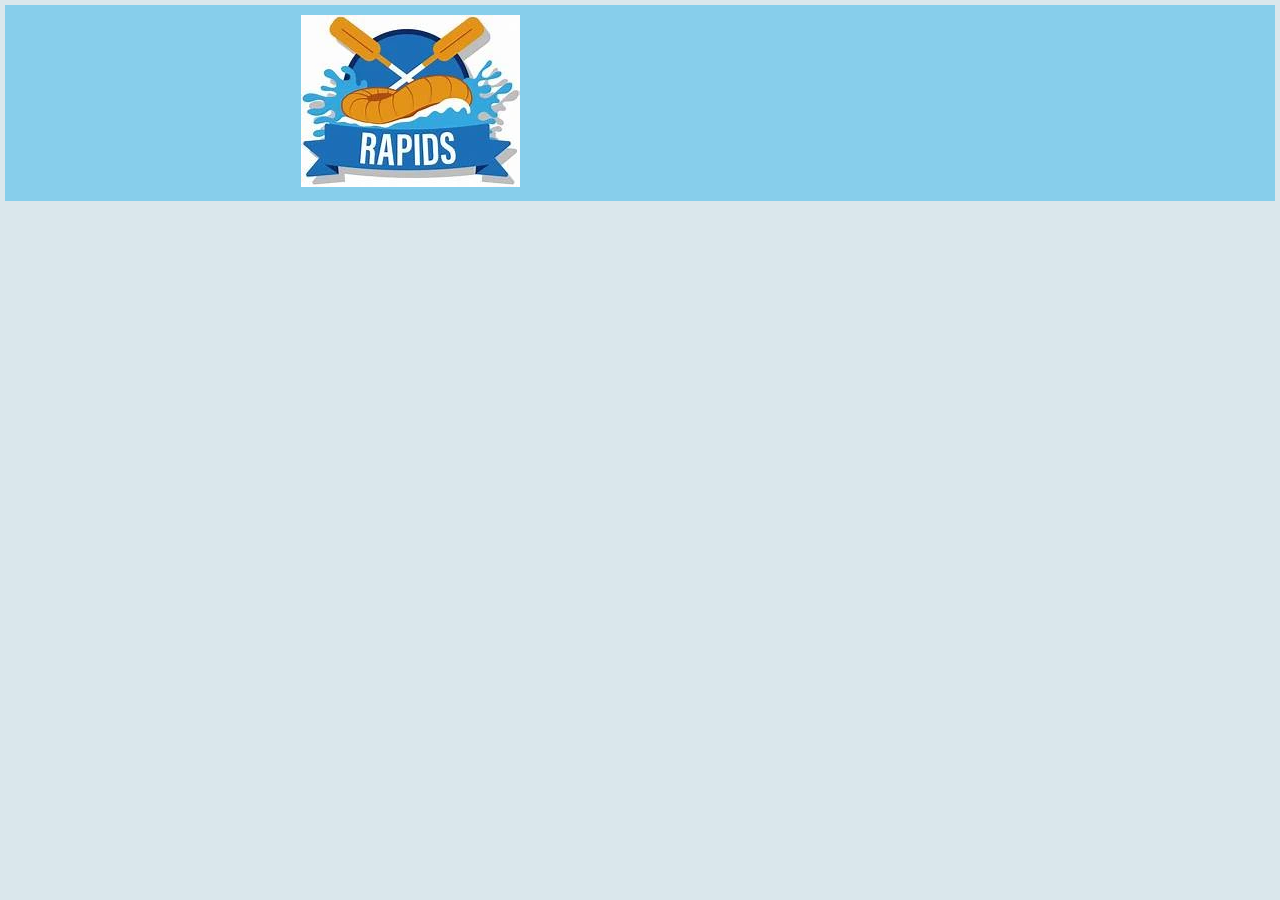
==== wwr/index.html @ 6f5b62db "contact.html updated" ====
<!DOCTYPE html>
<html lang="en-US">

<head>
    <meta charset="utf-8">
    <meta name="viewpoint" content="width=device-width, initial-scaale=1.0">
    <title> Wireframe project</title>
    <meta name="description" content="White Water rafting website ">
    <meta name=" Author" content=" David Grace Omolara">
    <link rel="stylesheet" href="styles/rafting.css">

    <link rel="preconnect" href="https://fonts.googleapis.com">
    <link rel="preconnect" href="https://fonts.gstatic.com" crossorigin>
    <link href="https://fonts.googleapis.com/css2?family=Roboto:ital,wght@0,100..900;1,100..900&display=swap"
        rel="stylesheet">
    <link rel="preconnect" href="https://fonts.googleapis.com">
    <link rel="preconnect" href="https://fonts.gstatic.com" crossorigin>
</head>
<body>
    <header> 
        <div class="logo-box">
            <img src="images/wwr.logo.webp" alt="Rafting logo">
        </div>
    </header>
</body>
---- wwr/styles/rafting.css ----
* {
    box-sizing: border-box;
    margin: 0;
    padding: 0;
}

body {
    font-family: 'roboto' sans-serif;
    background-color: rgb(218, 231, 236);
    color: #27232f;
    padding: 5px;
}

header {
    display: grid;
    grid-template-columns: 1fr 1fr;
    background-color: skyblue;
}

.logo-box {
    margin: auto;
    width: 64px;
    height: auto;
    padding: 10px;
}

.topnav a {
    display: inline-flex;
    justify-content: end;
    align-items: center;
    text-decoration: none;
    border-style: double;
    padding: 10px;
    margin: 10px;
    margin-top: 25px;
    color: #150d0d;
    border-color: rgb(29, 10, 243);
}

.hero {
    position: relative;
    background-image: url("images/rafting14_600.jpg");
    border: 1px solid #131313;
    margin: 1rem auto 0;
    width: 100;
    height: 400px;
    border-radius: 8px;
    display: flex;
    flex-wrap: wrap;
    justify-content: center;
    align-items: center;
    text-align: center;
    color: white;
    padding: 20px;
    margin-bottom: 20px;
    backdrop-filter: blur(5px);
    border-radius: 10px;

}

h1,
article {
    position: absolute;
}

h1 {
    top: 1px;
    background-color: #1991dc;
}

article {
    top: 10%;
    border-radius: 25px;
    color: rgb(13, 12, 12);
    background-color: rgb(16, 224, 228);
    padding: 20px;
    margin: 1rem auto 0;
}

article img {
    float: right;
    margin: 10px;
    width: 100px;
    border: 1px solid #995656;
}

h2 {
    background-color: #f1ebeb;
    padding: 5px;
    font-size: 2rem;
    color: navy
}

p {
    font-size: 1.3rem;
    padding: 2px;
}

footer {
    display: flex;
    font-size: 1em;
    color: #080707;
    border-top: 1px solid #ccc;
    text-align: center;
    justify-content: center;
}

.sociallink {
    display: flex;
    justify-content: end;
    align-items: end;
    padding-left: 20px;
}

.figure {
    display: grid;
    grid-template-columns: auto auto auto auto;
    border-radius: 20px;
    gap: 10px;
    margin: 0;
    padding: 1px;
    border: 1px solid #ccc;
}

form {
    width: 650px;
    margin: 0 auto;
    padding: 1rem;
    border: 1px solid rgb(0 0 0/0.1);
    border-radius: 0.5rem;
    background-color: #eee;
    display: grid;
}

fieldset {
    display: grid;
    grid-gap: .5rem;
    margin: 1rem;
    border: 1px solid rgb(0 0 0/0.2);
    padding: 1rem;
}

legend {
    padding: 0.5rem;
    color: navy;
    font-size: 1.3em;
}

label,
input,
button,
select,
textarea {
    font-family: Roboto, arial, sans-serif;
}

label {
    text-align: left;
    padding-right: 1rem;
}

input,
select,
textarea {
    padding: 0.5em;
    font-size: 1.1rem;
}

input[type="checkbox"] {
    width: 22px;
    height: 22px;
    vertical-align: bottom;
}

button {
    margin: 1rem;
    background-color: navy;
    color: #fff;
    border: none;
    border-radius: .5rem;
    padding: .75rem;
    font: size 1.2rem;
}

button:hover {
    background-color: darkgreen;
}

.gallery {
    display: grid;
    grid-template-columns: auto auto;
    border-radius: 50px;
    gap: 20px;
    margin: 20px;
    padding: 0;
    border: 1px solid #ccc;

}

footer img {
    width: auto;
    height: auto;
    margin: 20px;

}

.contact {
    box-sizing: border-box;
    padding-right: 20px;
    border: 1px solid #ccc;
    text-align: center;
}
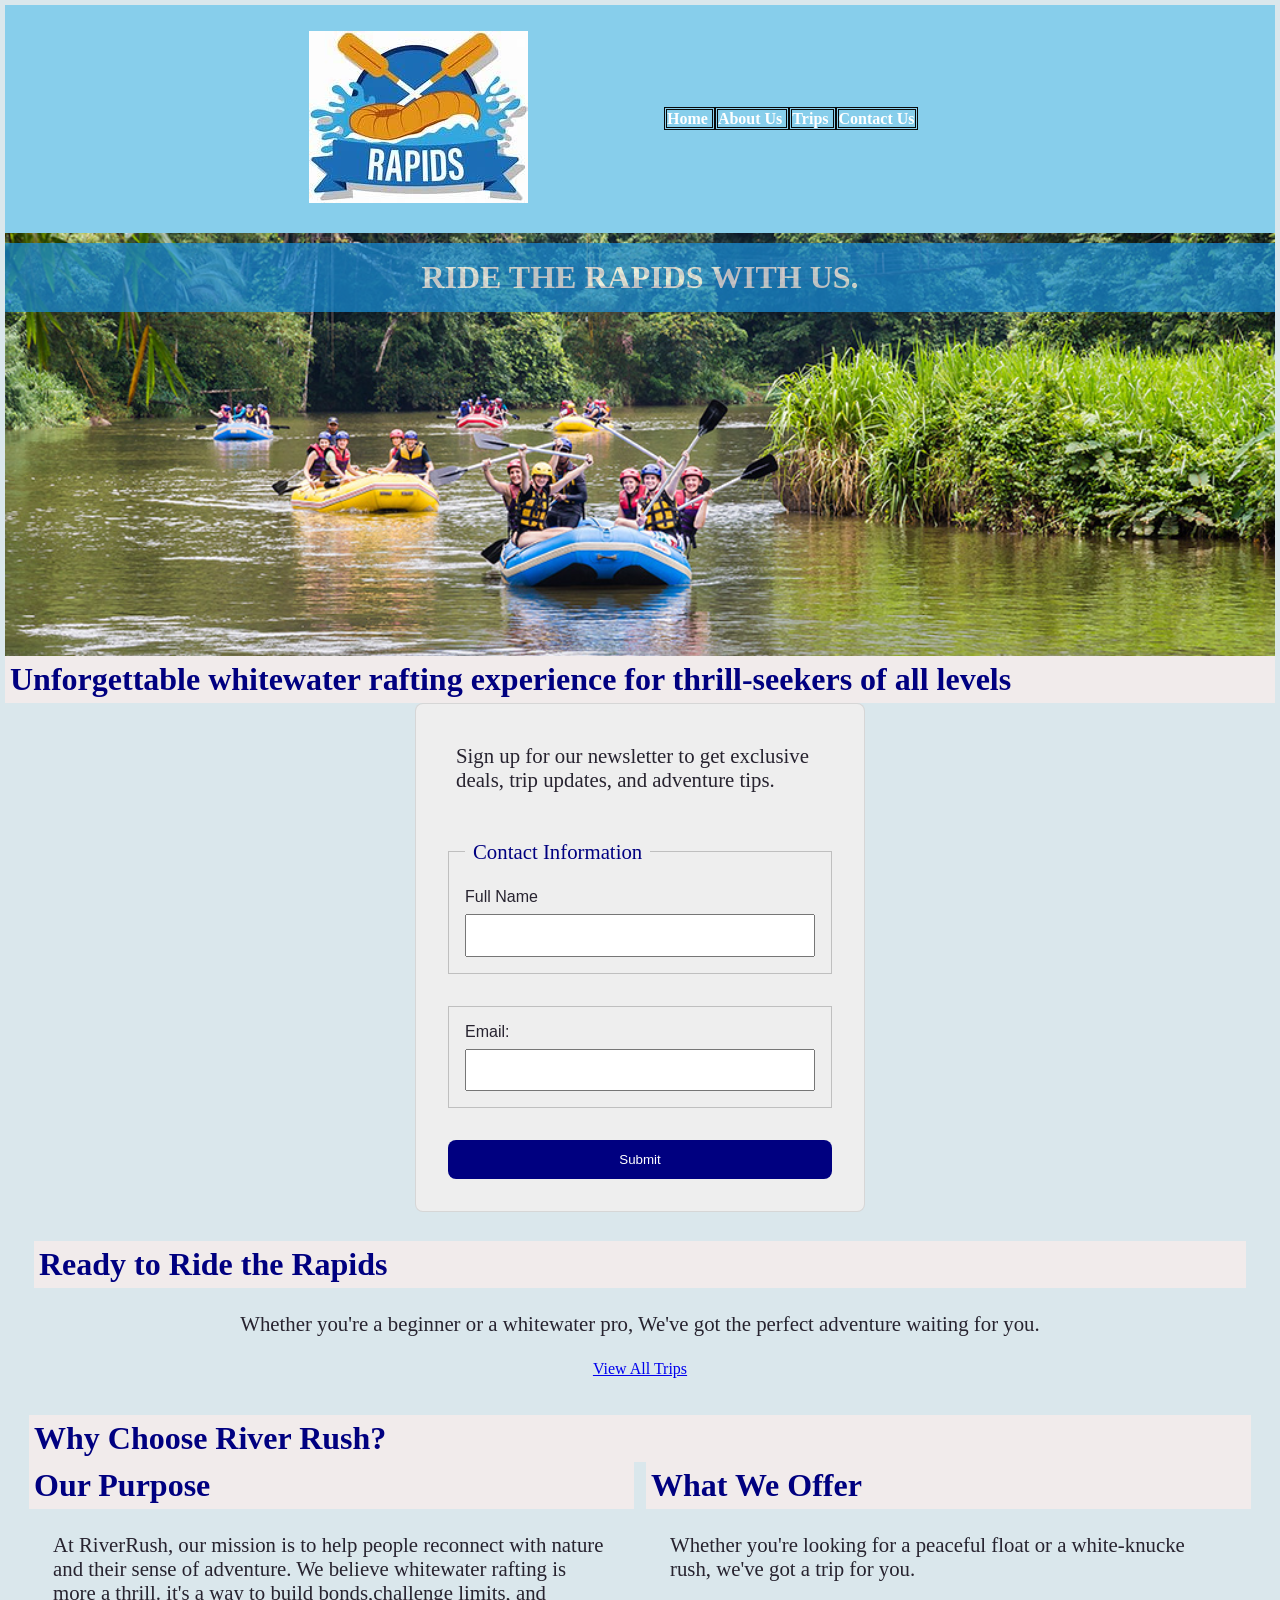
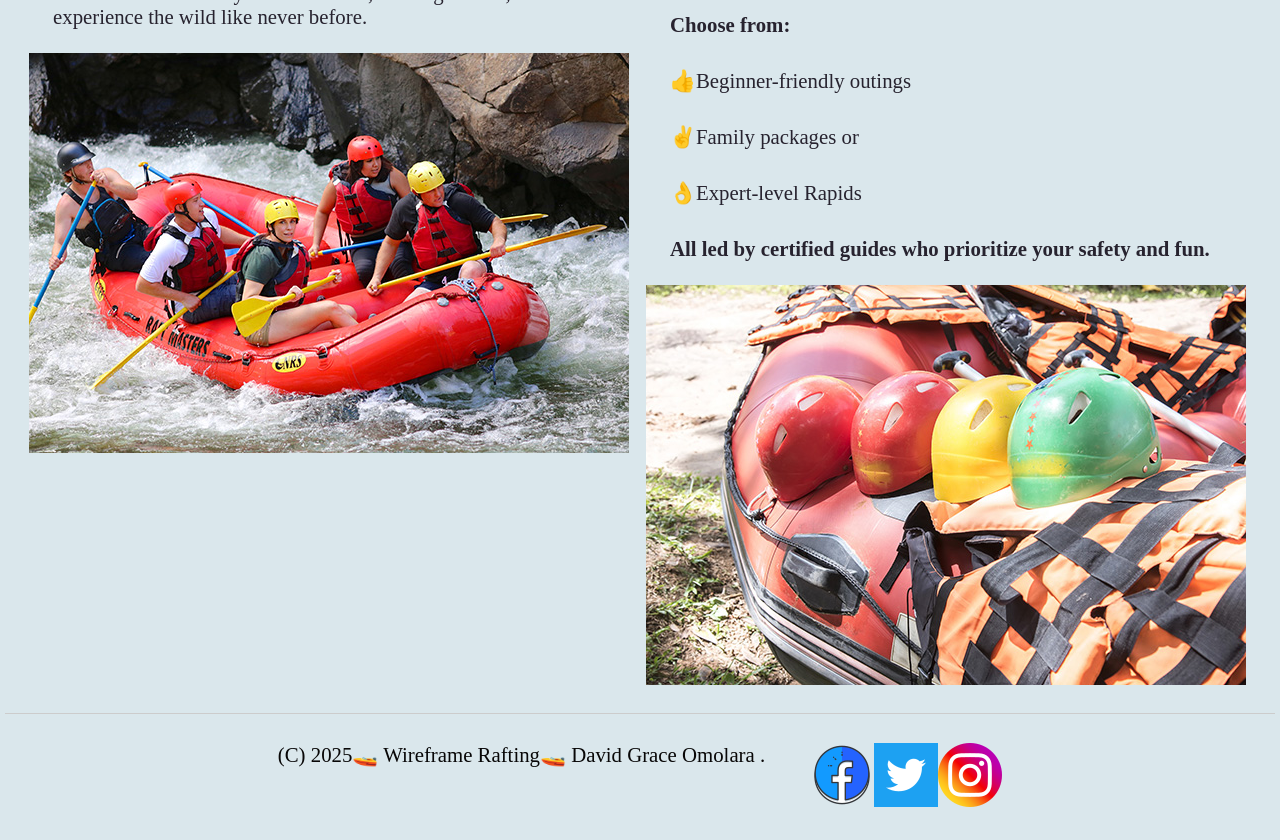
==== commit ce79ee9c: "wwr added" ====
--- a/wwr/index.html
+++ b/wwr/index.html
@@ -16,10 +16,81 @@
     <link rel="preconnect" href="https://fonts.googleapis.com">
     <link rel="preconnect" href="https://fonts.gstatic.com" crossorigin>
 </head>
+
 <body>
-    <header> 
+    <header>
         <div class="logo-box">
             <img src="images/wwr.logo.webp" alt="Rafting logo">
         </div>
+        <nav>
+            <ul class="topnav">
+                <a href="Index.html"> Home </a>
+                <a href="About.html"> About Us </a>
+                <a href="Trips.html"> Trips </a>
+                <a href="Contact.html"> Contact Us </a>
+            </ul>
+        </nav>
     </header>
+    <main>
+        <div class="hero">
+            <img src="images/rafting14_600.jpg" alt="background-image">
+            <h1> RIDE THE RAPIDS WITH US. </h1>
+            <h2> Unforgettable whitewater rafting experience for thrill-seekers of all levels</h2>
+        </div>
+        <form>
+            <p> Sign up for our newsletter to get exclusive deals, trip updates, and adventure tips.</p>
+            <fieldset>
+                <legend>Contact Information</legend>
+                <label for="fullname">Full Name</label>
+                <input type="text" id="fullname" name="fullname" required>
+            </fieldset>
+            <fieldset>
+                <label for="user email"> Email:</label>
+                <input type="email" id="email" name="email" required>
+            </fieldset>
+            <button type="submit">Submit</button>
+        </form>
+        <section>
+            <div class="action">
+                <h2> Ready to Ride the Rapids</h2>
+                <p> Whether you're a beginner or a whitewater pro, We've got the perfect adventure waiting for you.</p>
+                <a href="trips.html"> View All Trips</a>
+            </div>
+        </section>
+        <section>
+            <h2> Why Choose River Rush? </h2>
+            <div class="grid">
+                <div>
+                    <h3> Our Purpose </h3>
+                    <p> At RiverRush, our mission is to help people reconnect with nature and their sense of adventure.
+                        We believe whitewater rafting is more a thrill. it's a way to build bonds,challenge limits, and
+                        experience the wild like never before.</p>
+                    <img src="images/rafting19_600.jpg" alt="Rafting purpose">
+                </div>
+                <div>
+                    <h3> What We Offer</h3>
+                    <p> Whether you're looking for a peaceful float or a white-knucke rush, we've got a trip for you.
+                    </p>
+                    <p><strong>Choose from:</strong></p>
+                    <p> 👍Beginner-friendly outings</p>
+                    <p>✌️Family packages or </p>
+                    <p> 👌Expert-level Rapids</p>
+                    <p><strong> All led by
+                            certified guides who prioritize your safety and fun.</strong></p>
+                    <img src="images/rafting22_600.jpg" alt="Rafting packages">
+                </div>
+            </div>
+        </section>
+    </main>
+    <footer>
+        <p> (C) 2025🚤 Wireframe Rafting🚤 David Grace Omolara . </p>
+        <nav class="sociallink">
+            <a href="https://Facebook.com">
+                <img src="images/_facebook-64.webp" alt="Facebook"></a>
+            <a href="https://Twitter.com">
+                <img src="images/1_Twitter4_colored_svg-64.webp" alt="Twitter"></a>
+            <a href="https://instagram.com">
+                <img src="images/2018_social_media_popular_app_logo_instagram-64.webp" alt="Intagram"></a>
+        </nav>
+    </footer>
 </body>
--- a/wwr/styles/rafting.css
+++ b/wwr/styles/rafting.css
@@ -11,9 +11,19 @@
     padding: 5px;
 }
 
+header,
+main,
+footer {
+    width: auto;
+    margin: 0 auto;
+}
+
 header {
     display: grid;
     grid-template-columns: 1fr 1fr;
+    align-items: center;
+    padding: 1rem 1rem;
+    color: white;
     background-color: skyblue;
 }
 
@@ -24,38 +34,55 @@
     padding: 10px;
 }
 
+.topnav ul {
+    display: flex;
+    gap: 2rem;
+    list-style: none;
+    margin: 0;
+    padding: 0;
+    justify-content: flex-end;
+    align-items: center;
+
+}
+
+.history-section {
+    max-width: 800px;
+    margin: 0 auto;
+    padding: 2rem;
+    line-height: 1.6; 
+}
+
+.history-section img.history-image {
+    max-width: 100px;
+    display: block;
+    height: auto;
+    margin: 2rem auto;
+    border-radius: 10px;
+    box-shadow: 0 4px 8px rgb(0 0 0 0.1);
+}
+
 .topnav a {
-    display: inline-flex;
-    justify-content: end;
-    align-items: center;
     text-decoration: none;
+    color: white;
+    font-weight: bold;
+    transition: color 0.3s ease;
+    box-sizing: border-box;
+    border: #090909;
     border-style: double;
-    padding: 10px;
-    margin: 10px;
-    margin-top: 25px;
-    color: #150d0d;
-    border-color: rgb(29, 10, 243);
+}
+
+.topnav a:hover {
+    color: #ffd700;
 }
 
 .hero {
     position: relative;
-    background-image: url("images/rafting14_600.jpg");
-    border: 1px solid #131313;
-    margin: 1rem auto 0;
-    width: 100;
-    height: 400px;
-    border-radius: 8px;
-    display: flex;
-    flex-wrap: wrap;
-    justify-content: center;
-    align-items: center;
-    text-align: center;
-    color: white;
-    padding: 20px;
-    margin-bottom: 20px;
-    backdrop-filter: blur(5px);
-    border-radius: 10px;
-
+}
+
+.hero img {
+    display: block;
+    width: 100%;
+    height: auto;
 }
 
 h1,
@@ -64,7 +91,12 @@
 }
 
 h1 {
-    top: 1px;
+    top: 10px;
+    width: 100%;
+    padding: 16px;
+    text-align: center;
+    opacity: 0.7;
+    color: #fff;
     background-color: #1991dc;
 }
 
@@ -73,27 +105,33 @@
     border-radius: 25px;
     color: rgb(13, 12, 12);
     background-color: rgb(16, 224, 228);
-    padding: 20px;
-    margin: 1rem auto 0;
-}
-
-article img {
+}
+
+.hero article img {
     float: right;
-    margin: 10px;
-    width: 100px;
-    border: 1px solid #995656;
-}
-
-h2 {
+    width: 125px;
+}
+
+h2,
+h3 {
+    text-align: left;
     background-color: #f1ebeb;
     padding: 5px;
     font-size: 2rem;
     color: navy
 }
 
+nav,
+p,
+section,
+article {
+    margin: 16px;
+    padding: 8px;
+}
+
 p {
     font-size: 1.3rem;
-    padding: 2px;
+
 }
 
 footer {
@@ -103,30 +141,31 @@
     border-top: 1px solid #ccc;
     text-align: center;
     justify-content: center;
+    padding-top: 5px;
 }
 
 .sociallink {
     display: flex;
     justify-content: end;
     align-items: end;
-    padding-left: 20px;
+    padding-left: 5px;
+    text-decoration: none;
 }
 
 .figure {
     display: grid;
-    grid-template-columns: auto auto auto auto;
+    grid-column: 3;
     border-radius: 20px;
-    gap: 10px;
-    margin: 0;
-    padding: 1px;
+    width: fit-content;
+    gap: 4px;
     border: 1px solid #ccc;
 }
 
 form {
-    width: 650px;
+    width: 450px;
     margin: 0 auto;
     padding: 1rem;
-    border: 1px solid rgb(0 0 0/0.1);
+    border: 1px solid rgb(0 0 0 /0.1);
     border-radius: 0.5rem;
     background-color: #eee;
     display: grid;
@@ -199,8 +238,6 @@
 
 footer img {
     width: auto;
-    height: auto;
-    margin: 20px;
 
 }
 
@@ -209,4 +246,37 @@
     padding-right: 20px;
     border: 1px solid #ccc;
     text-align: center;
+}
+
+.action {
+    text-align: center;
+    padding: 5px;
+}
+
+.grid {
+    display: grid;
+    grid-template-columns: 1fr 1fr;
+    gap: 12px;
+}
+
+table {
+    border-collapse: collapse;
+    border: 2px solid rgb(140 140 140);
+    font-family: sans-serif;
+    font-size: 1rem;
+    letter-spacing: 1px;
+    text-align: left;
+    color: #090909;
+    width: 450px;
+}
+
+th {
+    background-color: #9ac6e1;
+    color: navy;
+}
+
+td,
+th {
+    border: 1px solid rgb(160, 160, 160);
+    padding: 8px 10px;
 }
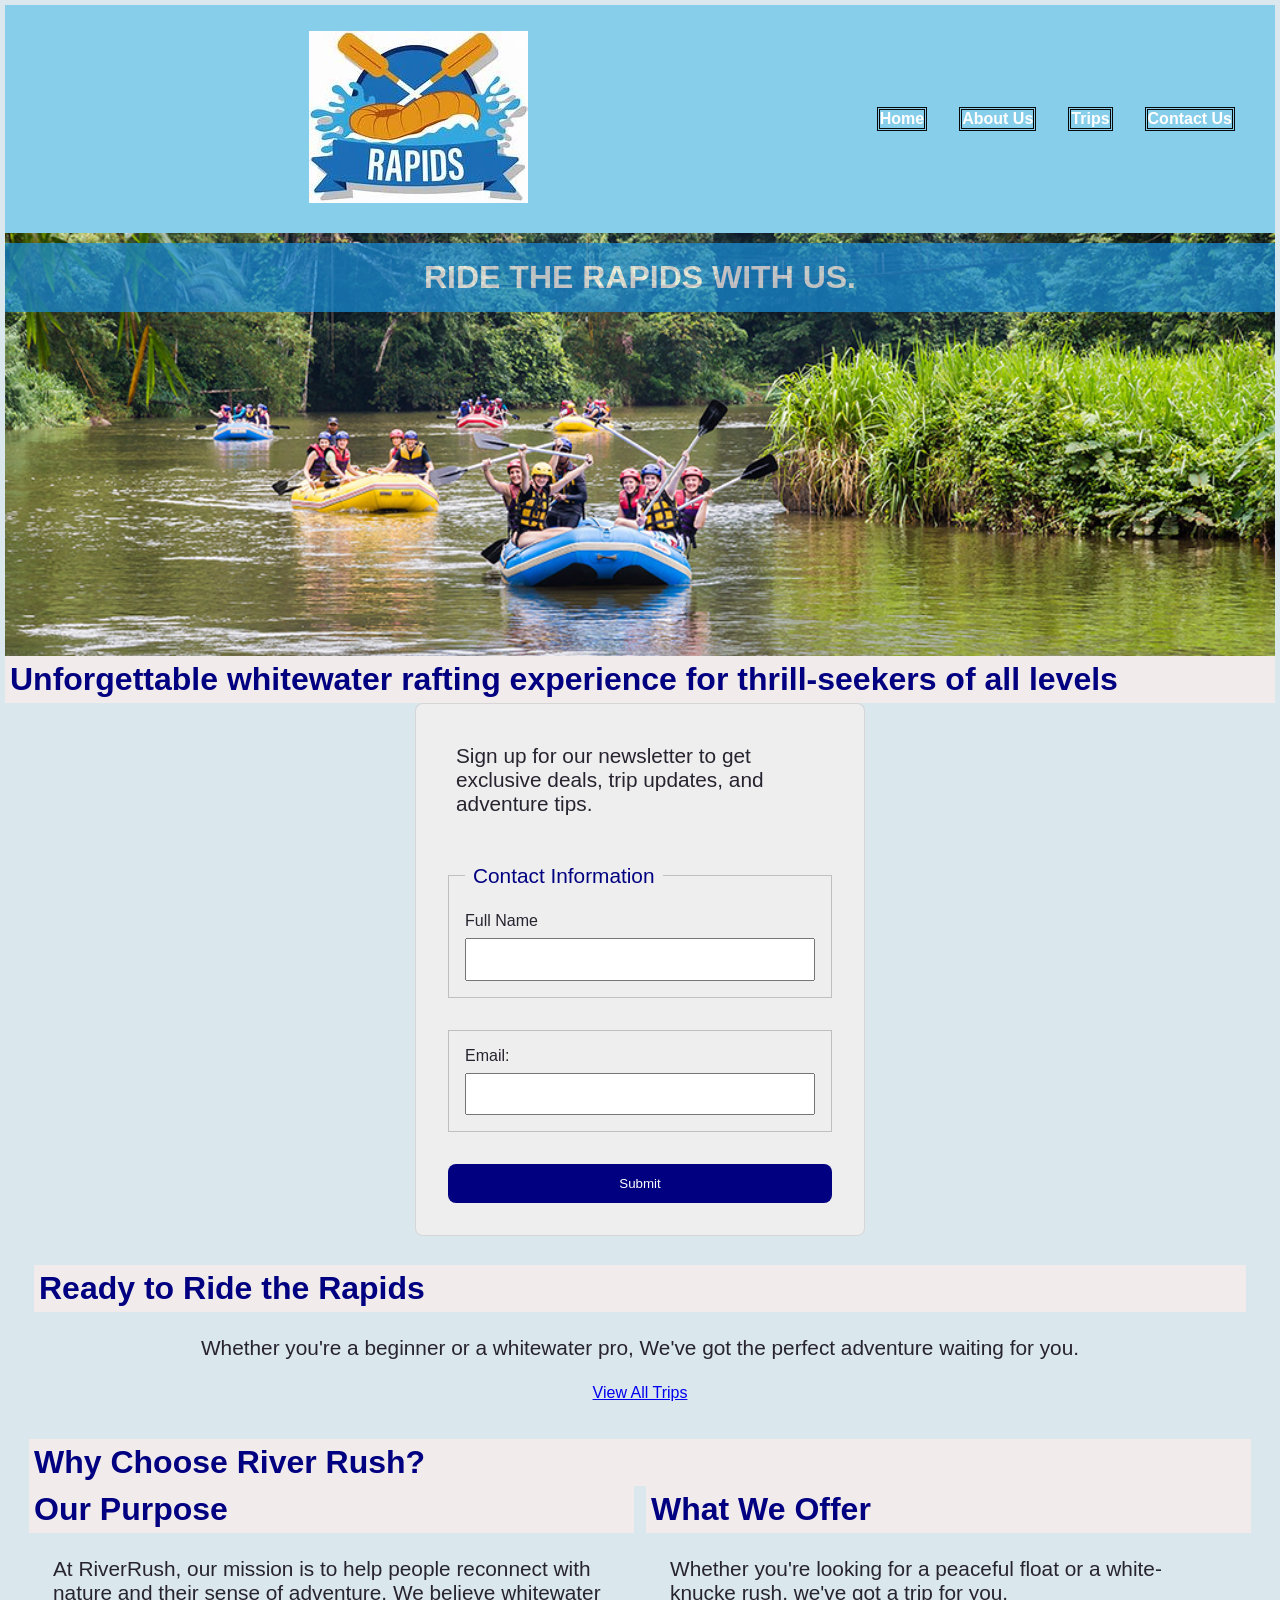
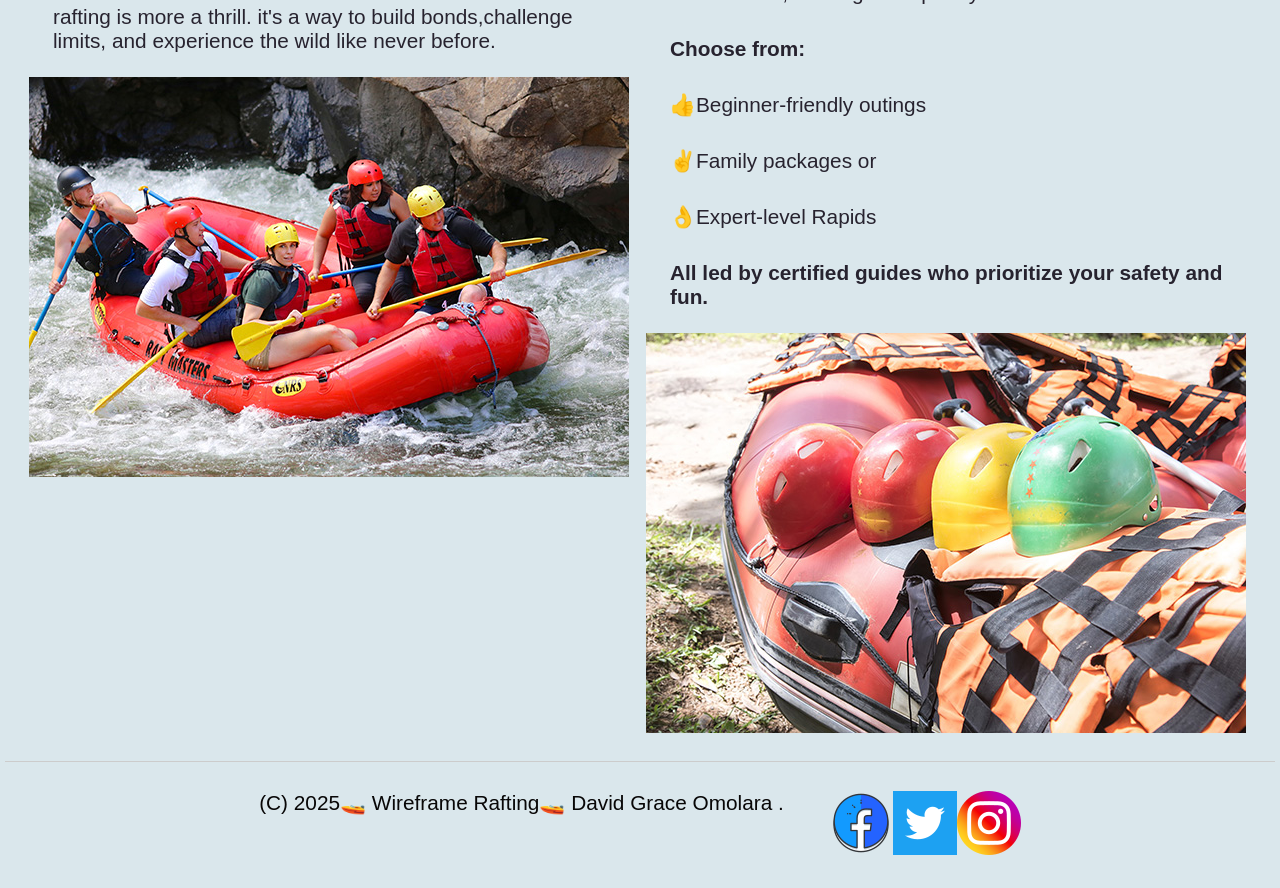
==== commit bcb8eeaf: "wwr updated" ====
--- a/wwr/index.html
+++ b/wwr/index.html
@@ -23,12 +23,12 @@
             <img src="images/wwr.logo.webp" alt="Rafting logo">
         </div>
         <nav>
-            <ul class="topnav">
-                <a href="Index.html"> Home </a>
-                <a href="About.html"> About Us </a>
-                <a href="Trips.html"> Trips </a>
-                <a href="Contact.html"> Contact Us </a>
-            </ul>
+            <div class="topnav">
+                <a href="index.html"> Home </a>
+                <a href="about.html"> About Us </a>
+                <a href="trips.html"> Trips </a>
+                <a href="contact.html"> Contact Us </a>
+            </div>
         </nav>
     </header>
     <main>
@@ -45,7 +45,7 @@
                 <input type="text" id="fullname" name="fullname" required>
             </fieldset>
             <fieldset>
-                <label for="user email"> Email:</label>
+                <label for="useremail"> Email:</label>
                 <input type="email" id="email" name="email" required>
             </fieldset>
             <button type="submit">Submit</button>
--- a/wwr/styles/rafting.css
+++ b/wwr/styles/rafting.css
@@ -5,7 +5,7 @@
 }
 
 body {
-    font-family: 'roboto' sans-serif;
+    font-family: sans-serif;
     background-color: rgb(218, 231, 236);
     color: #27232f;
     padding: 5px;
@@ -34,7 +34,7 @@
     padding: 10px;
 }
 
-.topnav ul {
+.topnav {
     display: flex;
     gap: 2rem;
     list-style: none;
@@ -44,15 +44,13 @@
     align-items: center;
 
 }
-
 .history-section {
     max-width: 800px;
     margin: 0 auto;
     padding: 2rem;
     line-height: 1.6; 
 }
-
-.history-section img.history-image {
+.history-section image {
     max-width: 100px;
     display: block;
     height: auto;
@@ -158,7 +156,7 @@
     border-radius: 20px;
     width: fit-content;
     gap: 4px;
-    border: 1px solid #ccc;
+   border: 1px solid #ccc;
 }
 
 form {
@@ -190,7 +188,7 @@
 button,
 select,
 textarea {
-    font-family: Roboto, arial, sans-serif;
+    font-family: arial, sans-serif;
 }
 
 label {
@@ -218,7 +216,7 @@
     border: none;
     border-radius: .5rem;
     padding: .75rem;
-    font: size 1.2rem;
+    font: 1.2rem;
 }
 
 button:hover {
